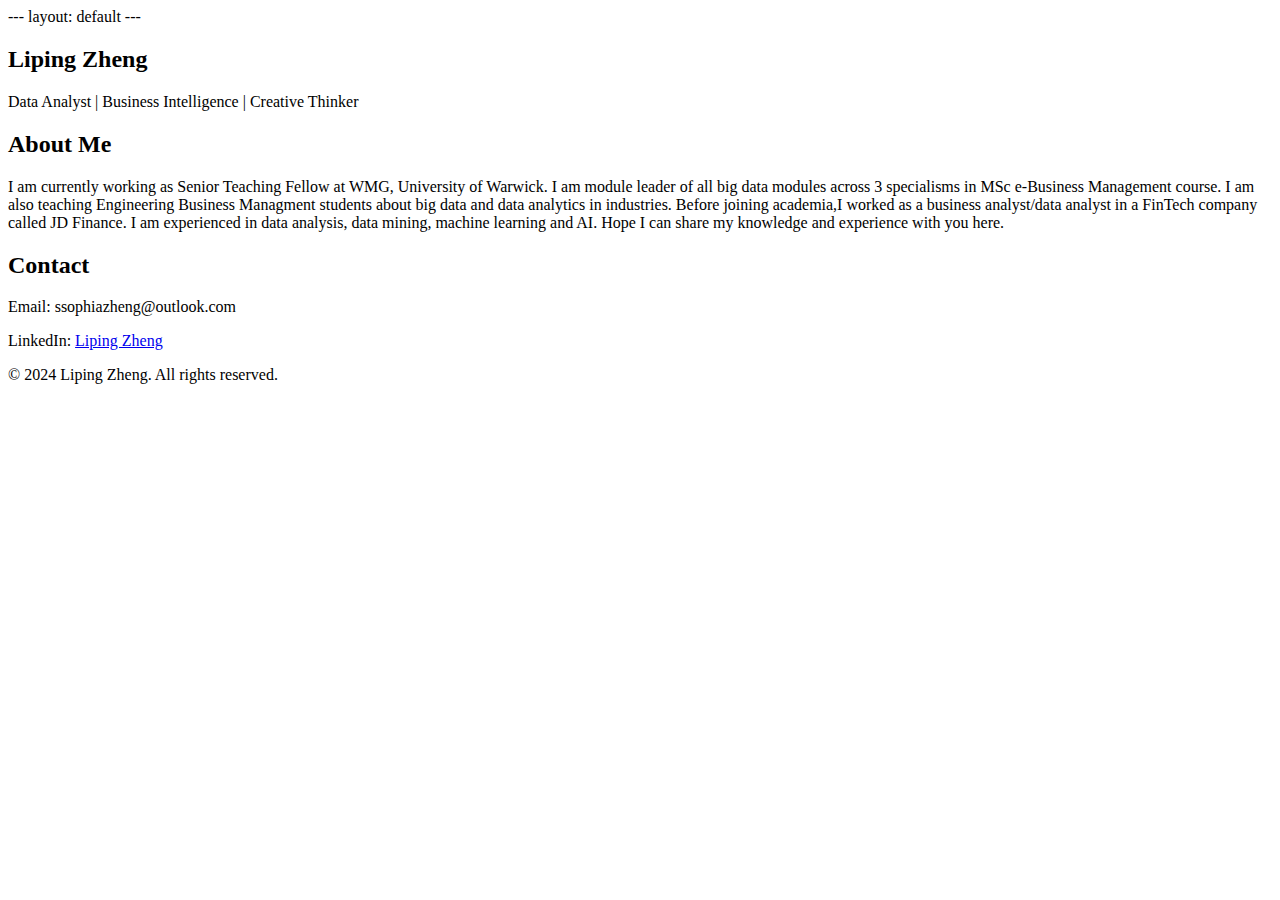
==== index.html @ 557830fd "Update index.html" ====
---
layout: default
---

<!DOCTYPE html>
<html lang="en">
<head>
    <meta charset="UTF-8">
    <meta name="viewport" content="width=device-width, initial-scale=1.0">
    <title>Liping Zheng - Portfolio</title>
    <!--<link rel="stylesheet" href="styles.css"> -->
</head>
<body>
    <main>
        <section id="Intro">
            <h2>Liping Zheng</h2>
            <p>Data Analyst | Business Intelligence | Creative Thinker</p>
        </section>
        
        <section id="about">
            <h2>About Me</h2>
            <p>I am currently working as Senior Teaching Fellow at WMG, University of Warwick. I am module leader of all big data modules across 3 specialisms in MSc e-Business Management course. I am also teaching Engineering Business Managment students about big data and data analytics in industries. Before joining academia,I worked as a business analyst/data analyst in a FinTech company called JD Finance. I am experienced in data analysis, data mining, machine learning and AI. Hope I can share my knowledge and experience with you here.</p>
        </section>
        
        <!--
        <section id="projects">
            <h2>Projects</h2>
            <div class="project">
                <h3>Project 1</h3>
                <p>Description of your first project.</p>
            </div>
            <div class="project">
                <h3>Project 2</h3>
                <p>Description of your second project.</p>
            </div>
            <!-- Add more projects as needed -->
        </section>

        <section id="contact">
            <h2>Contact</h2>
            <p>Email: ssophiazheng@outlook.com</p>
            <p>LinkedIn: <a href="https://uk.linkedin.com/in/liping-zheng-23a71a92">Liping Zheng</a></p>
        </section>
    </main>

    <footer>
        <p>&copy; 2024 Liping Zheng. All rights reserved.</p>
    </footer>
</body>
</html>
---- styles.css ----
:root {
  --primary-color: #00ff00;
  --secondary-color: #0066cc;
  --text-color: #ffffff;
  --background-color: #000000;
}

body {
  background-color: var(--background-color);
  color: var(--text-color);
  font-family: 'Roboto', sans-serif;
  line-height: 1.6;
  margin: 0;
  padding: 0;
}

.container {
  max-width: 1200px;
  margin: 0 auto;
  padding: 20px;
}

h1, h2, h3 {
  color: var(--primary-color);
}

a {
  color: var(--secondary-color);
  text-decoration: none;
  transition: color 0.3s ease;
}

a:hover {
  color: var(--primary-color);
}

.button {
  background-color: var(--primary-color);
  color: var(--background-color);
  padding: 10px 20px;
  border: none;
  border-radius: 5px;
  cursor: pointer;
  transition: background-color 0.3s ease;
}

.button:hover {
  background-color: var(--secondary-color);
}

.tech-border {
  border: 2px solid var(--primary-color);
  border-radius: 10px;
  padding: 20px;
  margin-bottom: 20px;
}

.glow-text {
  text-shadow: 0 0 10px var(--primary-color);
}
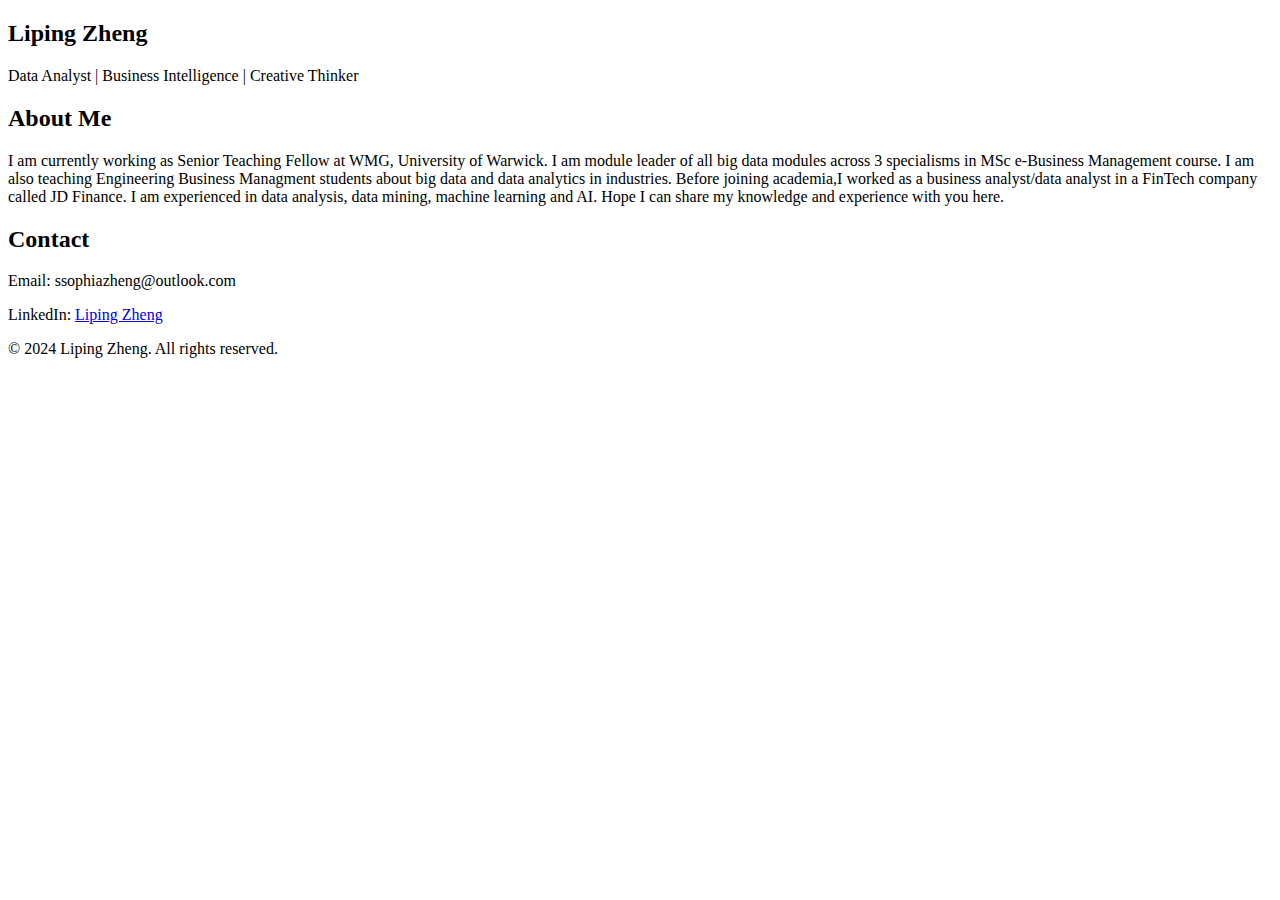
==== commit 4c8c743b: "Update index.html" ====
--- a/index.html
+++ b/index.html
@@ -1,7 +1,3 @@
----
-layout: default
----
-
 <!DOCTYPE html>
 <html lang="en">
 <head>
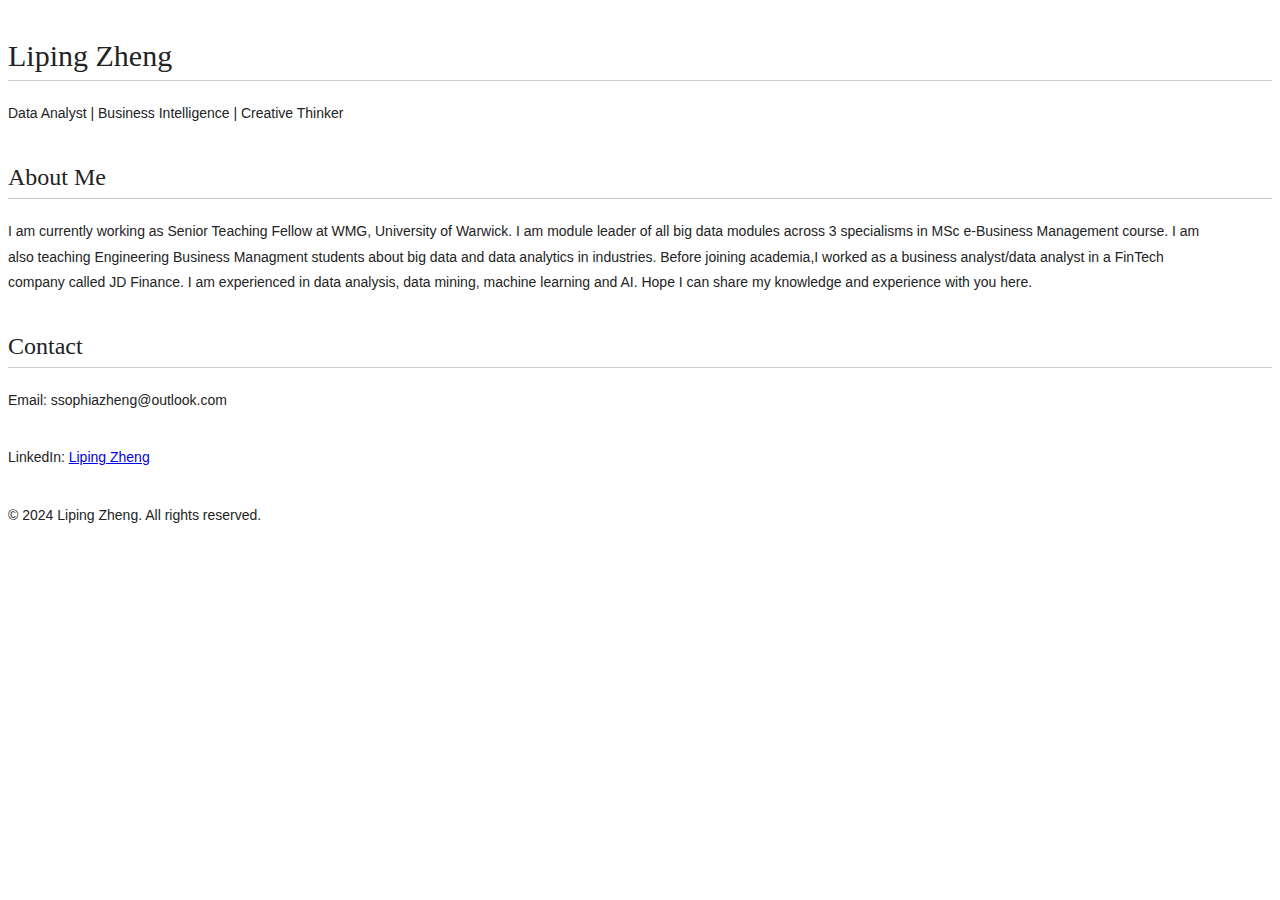
==== commit 4d0d6a6e: "Update index.html" ====
--- a/index.html
+++ b/index.html
@@ -6,10 +6,42 @@
     <title>Liping Zheng - Portfolio</title>
     <!--<link rel="stylesheet" href="styles.css"> -->
 </head>
+<style>
+    h1 {
+    font-size: 30px;
+}
+    h2 {
+    font-size: 24px;
+}
+    h1, h2, h3 {
+    font-family: Arvo, Monaco, serif;
+    line-height: 1.3;
+    font-weight: normal;
+}
+    h1, h2, h3 {
+    display: block;
+    border-bottom: 1px solid #ccc;
+    padding-bottom: 5px;
+}
+    h1, h2, h3, h4, h5, h6 {
+    color: #232323;
+    margin: 36px 0 10px;
+}
+    p {
+    margin: 0 0 22px;
+}
+    p {
+    padding: 10px 50px 0 0;
+    font-family: "Helvetica Neue", Helvetica, Arial, sans-serif;
+    font-size: 14px;
+    color: #232323;
+    line-height: 1.8em;
+}
+</style>
 <body>
     <main>
         <section id="Intro">
-            <h2>Liping Zheng</h2>
+            <h1>Liping Zheng</h1>
             <p>Data Analyst | Business Intelligence | Creative Thinker</p>
         </section>
         
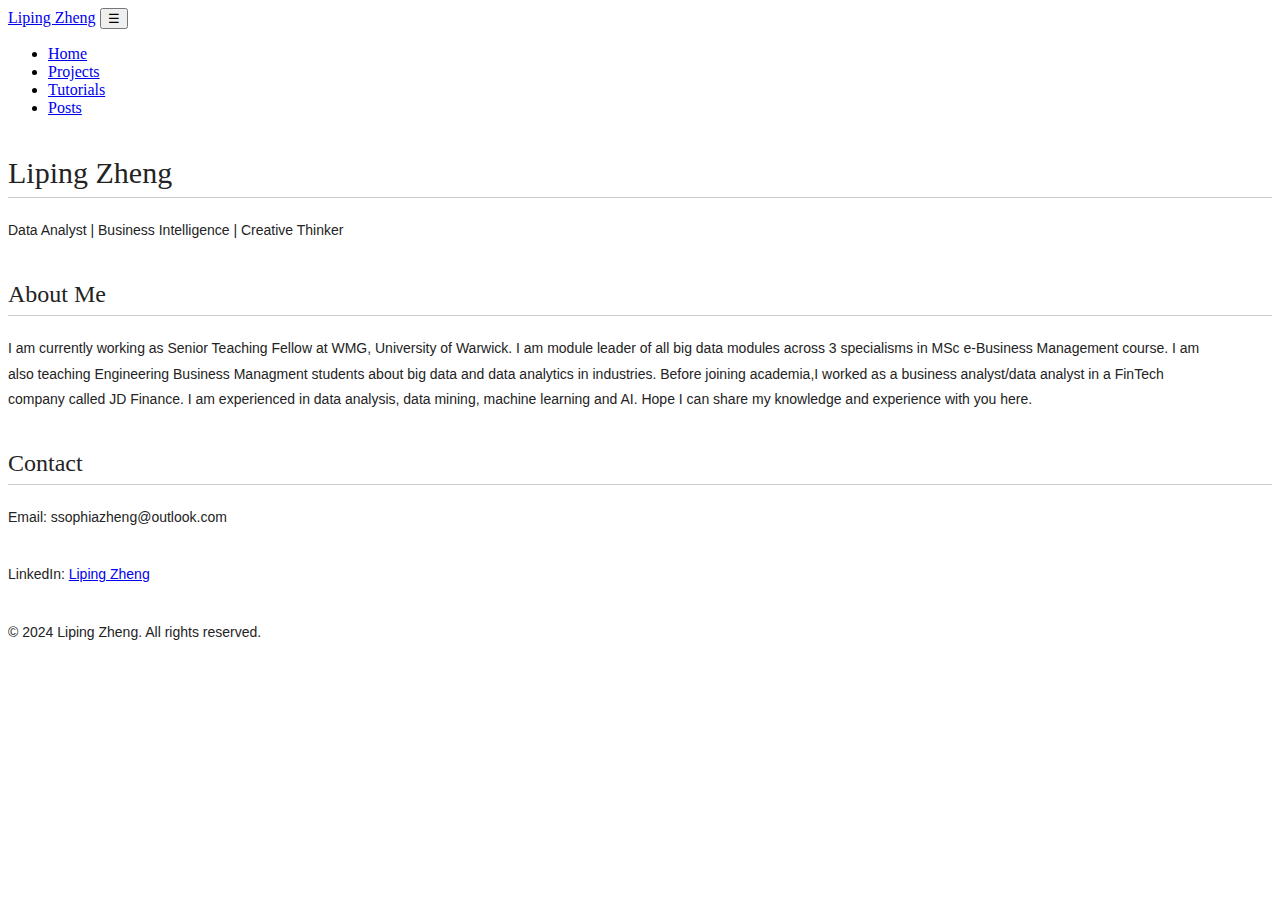
==== commit be5acb22: "Update index.html" ====
--- a/index.html
+++ b/index.html
@@ -39,6 +39,18 @@
 }
 </style>
 <body>
+    <header class="header">
+        <nav class="nav-container">
+            <a href="/" class="logo">Liping Zheng</a>
+            <button class="nav-toggle" aria-label="Toggle navigation">☰</button>
+            <ul class="nav-menu">
+                <li><a href="/" class="nav-link">Home</a></li>
+                <li><a href="/projects" class="nav-link">Projects</a></li>
+                <li><a href="/tutorials" class="nav-link">Tutorials</a></li>
+                <li><a href="/posts" class="nav-link">Posts</a></li>
+            </ul>
+        </nav>
+    </header>
     <main>
         <section id="Intro">
             <h1>Liping Zheng</h1>
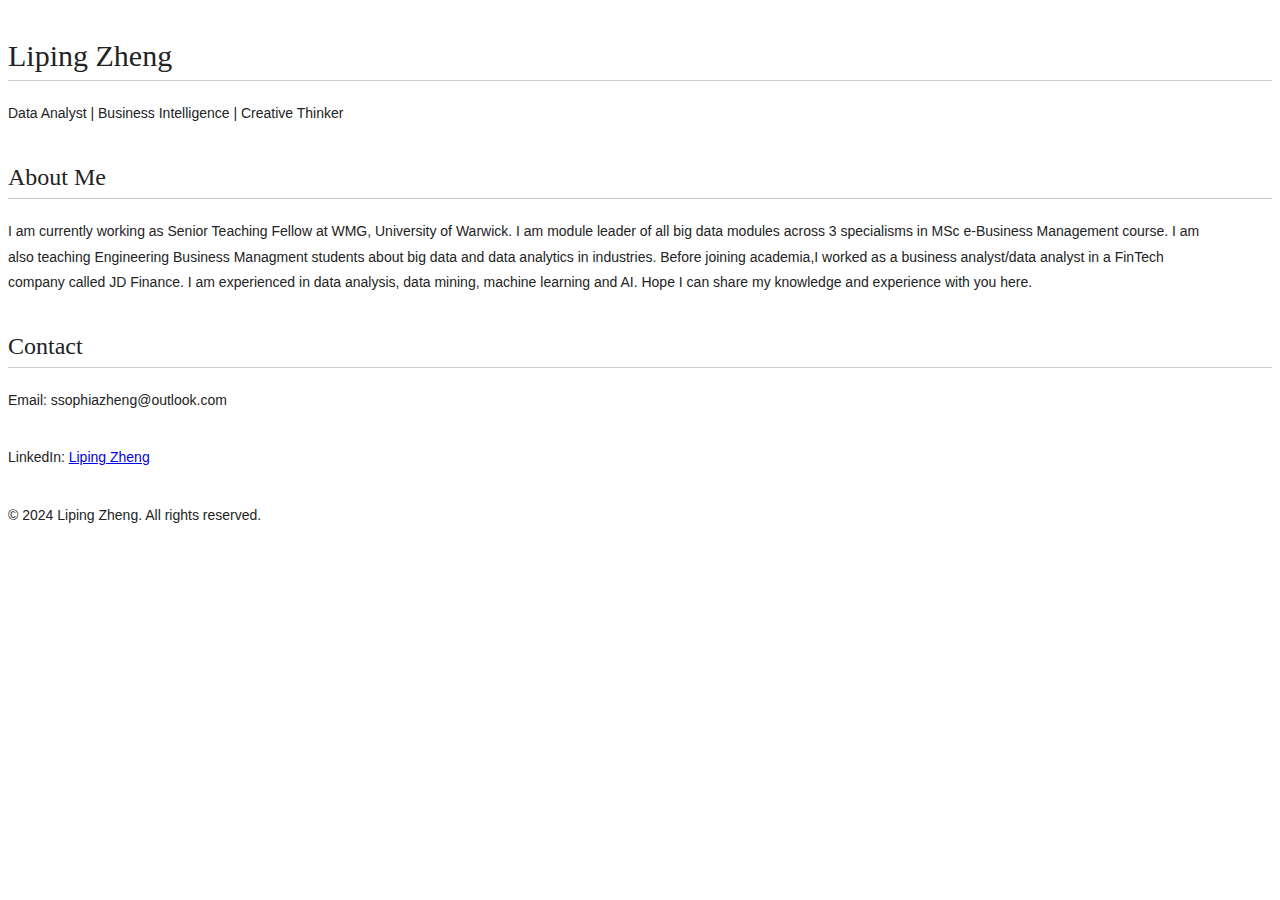
==== commit 5bc07ceb: "Update index.html" ====
--- a/index.html
+++ b/index.html
@@ -39,18 +39,6 @@
 }
 </style>
 <body>
-    <header class="header">
-        <nav class="nav-container">
-            <a href="/" class="logo">Liping Zheng</a>
-            <button class="nav-toggle" aria-label="Toggle navigation">☰</button>
-            <ul class="nav-menu">
-                <li><a href="/" class="nav-link">Home</a></li>
-                <li><a href="/projects" class="nav-link">Projects</a></li>
-                <li><a href="/tutorials" class="nav-link">Tutorials</a></li>
-                <li><a href="/posts" class="nav-link">Posts</a></li>
-            </ul>
-        </nav>
-    </header>
     <main>
         <section id="Intro">
             <h1>Liping Zheng</h1>
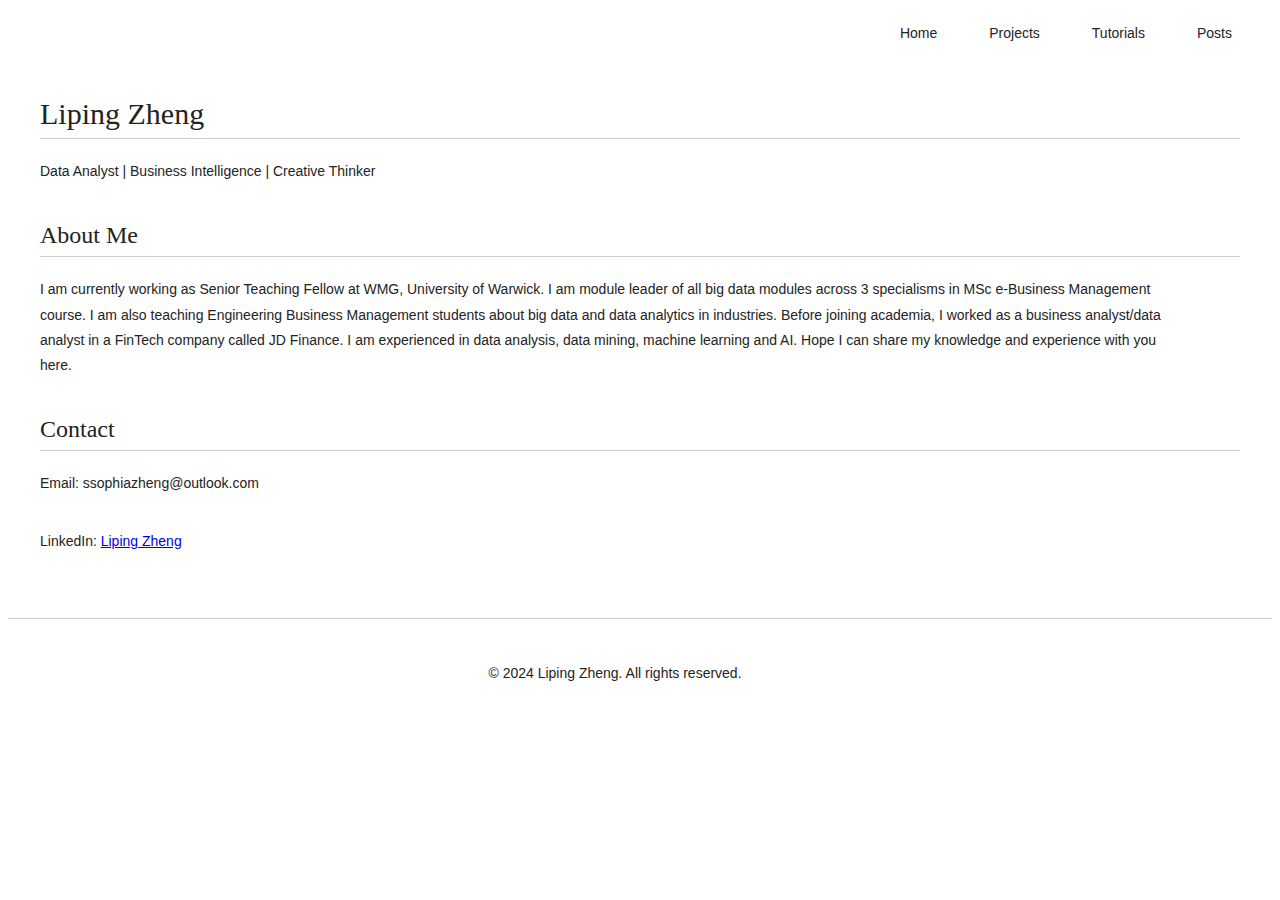
==== commit 51aa807b: "Update index.html" ====
--- a/index.html
+++ b/index.html
@@ -4,75 +4,167 @@
     <meta charset="UTF-8">
     <meta name="viewport" content="width=device-width, initial-scale=1.0">
     <title>Liping Zheng - Portfolio</title>
-    <!--<link rel="stylesheet" href="styles.css"> -->
 </head>
 <style>
+    /* Your existing styles */
     h1 {
-    font-size: 30px;
-}
+        font-size: 30px;
+    }
     h2 {
-    font-size: 24px;
-}
+        font-size: 24px;
+    }
     h1, h2, h3 {
-    font-family: Arvo, Monaco, serif;
-    line-height: 1.3;
-    font-weight: normal;
-}
+        font-family: Arvo, Monaco, serif;
+        line-height: 1.3;
+        font-weight: normal;
+    }
     h1, h2, h3 {
-    display: block;
-    border-bottom: 1px solid #ccc;
-    padding-bottom: 5px;
-}
+        display: block;
+        border-bottom: 1px solid #ccc;
+        padding-bottom: 5px;
+    }
     h1, h2, h3, h4, h5, h6 {
-    color: #232323;
-    margin: 36px 0 10px;
-}
+        color: #232323;
+        margin: 36px 0 10px;
+    }
     p {
-    margin: 0 0 22px;
-}
-    p {
-    padding: 10px 50px 0 0;
-    font-family: "Helvetica Neue", Helvetica, Arial, sans-serif;
-    font-size: 14px;
-    color: #232323;
-    line-height: 1.8em;
-}
+        margin: 0 0 22px;
+        padding: 10px 50px 0 0;
+        font-family: "Helvetica Neue", Helvetica, Arial, sans-serif;
+        font-size: 14px;
+        color: #232323;
+        line-height: 1.8em;
+    }
+
+    /* Updated navigation styles */
+    .header {
+        padding: 1rem 0;
+        margin-bottom: 2rem;
+    }
+
+    .nav-container {
+        max-width: 1200px;
+        margin: 0 auto;
+        padding: 0 2rem;
+        text-align: right; /* Align items to the right */
+    }
+
+    .nav-menu {
+        display: inline-block; /* Display as inline block for natural text alignment */
+        margin: 0;
+        padding: 0;
+        list-style: none;
+    }
+
+    .nav-menu li {
+        display: inline-block;
+        margin-left: 2rem;
+    }
+
+    .nav-link {
+        color: #232323;
+        text-decoration: none;
+        font-family: "Helvetica Neue", Helvetica, Arial, sans-serif;
+        font-size: 14px;
+        padding: 0.5rem;
+        transition: color 0.3s ease;
+    }
+
+    .nav-link:hover {
+        color: #007bff;
+    }
+
+    /* Container for main content */
+    .container {
+        max-width: 1200px;
+        margin: 0 auto;
+        padding: 0 2rem;
+    }
+
+    /* Responsive navigation */
+    .nav-toggle {
+        display: none;
+        background: none;
+        border: none;
+        font-size: 1.5rem;
+        cursor: pointer;
+        float: right;
+    }
+
+    @media (max-width: 768px) {
+        .nav-toggle {
+            display: block;
+        }
+
+        .nav-menu {
+            display: none;
+            width: 100%;
+            text-align: center;
+            padding: 1rem 0;
+        }
+
+        .nav-menu.active {
+            display: block;
+        }
+
+        .nav-menu li {
+            display: block;
+            margin: 1rem 0;
+        }
+    }
+
+    /* Footer styles */
+    footer {
+        margin-top: 4rem;
+        padding: 2rem;
+        text-align: center;
+        border-top: 1px solid #ccc;
+    }
 </style>
 <body>
-    <main>
-        <section id="Intro">
-            <h1>Liping Zheng</h1>
-            <p>Data Analyst | Business Intelligence | Creative Thinker</p>
-        </section>
-        
-        <section id="about">
-            <h2>About Me</h2>
-            <p>I am currently working as Senior Teaching Fellow at WMG, University of Warwick. I am module leader of all big data modules across 3 specialisms in MSc e-Business Management course. I am also teaching Engineering Business Managment students about big data and data analytics in industries. Before joining academia,I worked as a business analyst/data analyst in a FinTech company called JD Finance. I am experienced in data analysis, data mining, machine learning and AI. Hope I can share my knowledge and experience with you here.</p>
-        </section>
-        
-        <!--
-        <section id="projects">
-            <h2>Projects</h2>
-            <div class="project">
-                <h3>Project 1</h3>
-                <p>Description of your first project.</p>
-            </div>
-            <div class="project">
-                <h3>Project 2</h3>
-                <p>Description of your second project.</p>
-            </div>
-            <!-- Add more projects as needed -->
-        </section>
+    <header class="header">
+        <nav class="nav-container">
+            <button class="nav-toggle" aria-label="Toggle navigation">☰</button>
+            <ul class="nav-menu">
+                <li><a href="/" class="nav-link">Home</a></li>
+                <li><a href="/projects" class="nav-link">Projects</a></li>
+                <li><a href="/tutorials" class="nav-link">Tutorials</a></li>
+                <li><a href="/posts" class="nav-link">Posts</a></li>
+            </ul>
+        </nav>
+    </header>
 
-        <section id="contact">
-            <h2>Contact</h2>
-            <p>Email: ssophiazheng@outlook.com</p>
-            <p>LinkedIn: <a href="https://uk.linkedin.com/in/liping-zheng-23a71a92">Liping Zheng</a></p>
-        </section>
-    </main>
+    <div class="container">
+        <main>
+            <section id="Intro">
+                <h1>Liping Zheng</h1>
+                <p>Data Analyst | Business Intelligence | Creative Thinker</p>
+            </section>
+            
+            <section id="about">
+                <h2>About Me</h2>
+                <p>I am currently working as Senior Teaching Fellow at WMG, University of Warwick. I am module leader of all big data modules across 3 specialisms in MSc e-Business Management course. I am also teaching Engineering Business Management students about big data and data analytics in industries. Before joining academia, I worked as a business analyst/data analyst in a FinTech company called JD Finance. I am experienced in data analysis, data mining, machine learning and AI. Hope I can share my knowledge and experience with you here.</p>
+            </section>
+            
+            <section id="contact">
+                <h2>Contact</h2>
+                <p>Email: ssophiazheng@outlook.com</p>
+                <p>LinkedIn: <a href="https://uk.linkedin.com/in/liping-zheng-23a71a92">Liping Zheng</a></p>
+            </section>
+        </main>
+    </div>
 
     <footer>
         <p>&copy; 2024 Liping Zheng. All rights reserved.</p>
     </footer>
+
+    <script>
+        const navToggle = document.querySelector('.nav-toggle');
+        const navMenu = document.querySelector('.nav-menu');
+
+        navToggle.addEventListener('click', () => {
+            navMenu.classList.toggle('active');
+        });
+    </script>
 </body>
 </html>
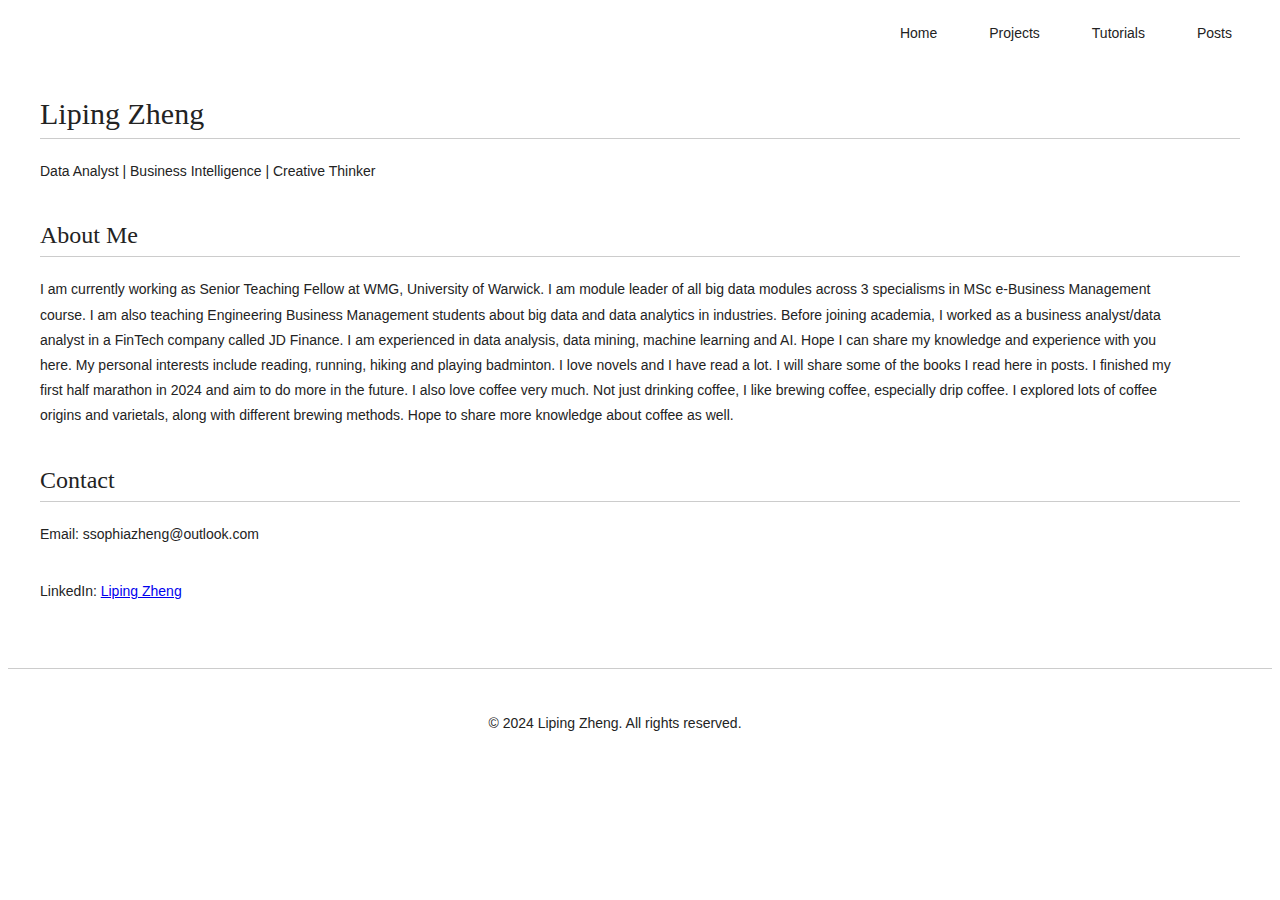
==== commit e892c1f8: "Update index.html" ====
--- a/index.html
+++ b/index.html
@@ -143,7 +143,19 @@
             
             <section id="about">
                 <h2>About Me</h2>
-                <p>I am currently working as Senior Teaching Fellow at WMG, University of Warwick. I am module leader of all big data modules across 3 specialisms in MSc e-Business Management course. I am also teaching Engineering Business Management students about big data and data analytics in industries. Before joining academia, I worked as a business analyst/data analyst in a FinTech company called JD Finance. I am experienced in data analysis, data mining, machine learning and AI. Hope I can share my knowledge and experience with you here.</p>
+                <p>I am currently working as Senior Teaching Fellow at WMG, University of Warwick. 
+                    I am module leader of all big data modules across 3 specialisms in MSc e-Business Management course. 
+                    I am also teaching Engineering Business Management students about big data and data analytics in industries. 
+                    Before joining academia, I worked as a business analyst/data analyst in a FinTech company called JD Finance. 
+                    I am experienced in data analysis, data mining, machine learning and AI. 
+                    Hope I can share my knowledge and experience with you here.
+
+                    My personal interests include reading, running, hiking and playing badminton. I love novels and I have read a lot.
+                    I will share some of the books I read here in posts. I finished my first half marathon in 2024 and aim to do more in the future.
+                    I also love coffee very much. Not just drinking coffee, I like brewing coffee, especially drip coffee. 
+                    I explored lots of coffee origins and varietals, along with different brewing methods. 
+                    Hope to share more knowledge about coffee as well. 
+                </p>
             </section>
             
             <section id="contact">
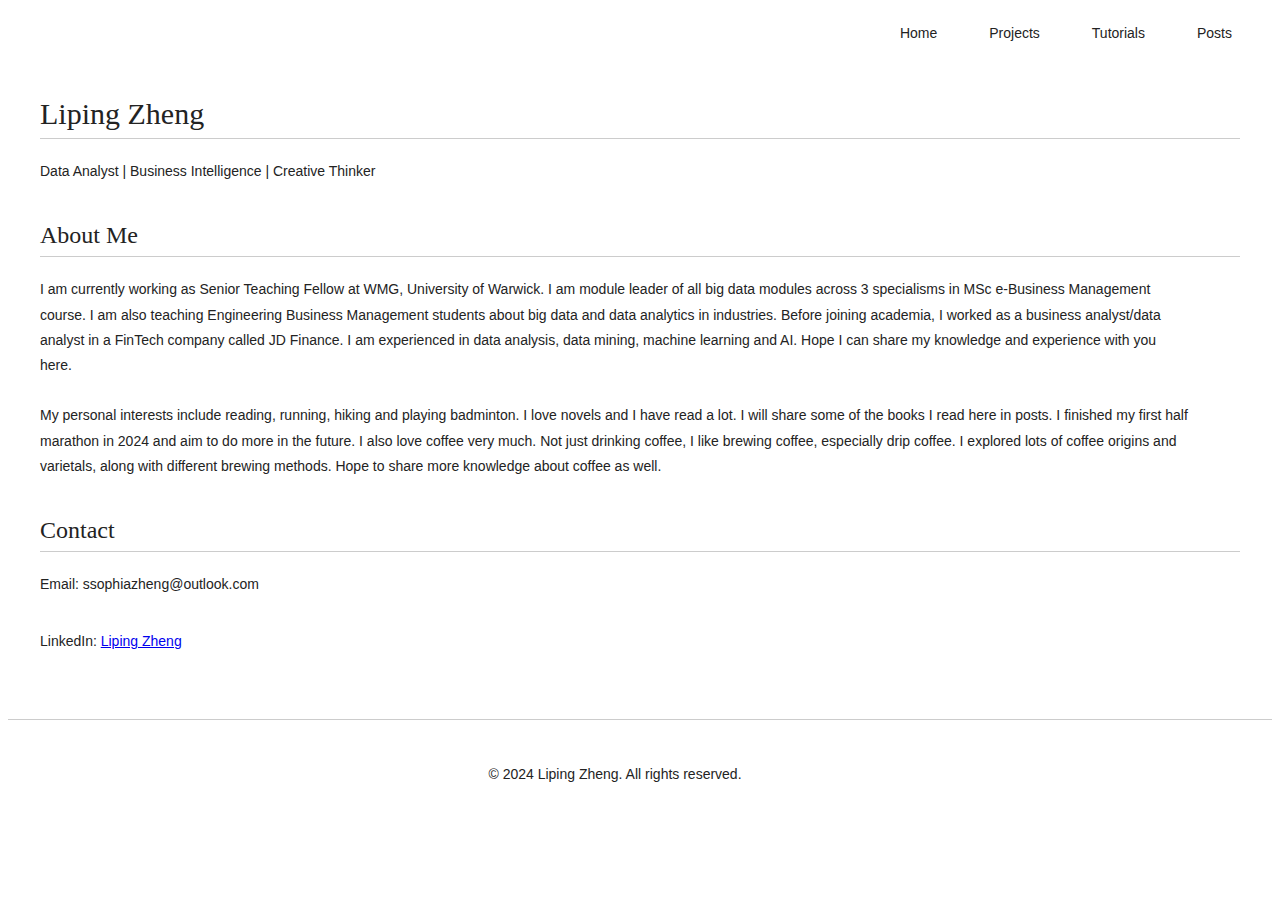
==== commit cd70ea40: "Update index.html" ====
--- a/index.html
+++ b/index.html
@@ -149,7 +149,8 @@
                     Before joining academia, I worked as a business analyst/data analyst in a FinTech company called JD Finance. 
                     I am experienced in data analysis, data mining, machine learning and AI. 
                     Hope I can share my knowledge and experience with you here.
-
+                    <br>
+                    <br>
                     My personal interests include reading, running, hiking and playing badminton. I love novels and I have read a lot.
                     I will share some of the books I read here in posts. I finished my first half marathon in 2024 and aim to do more in the future.
                     I also love coffee very much. Not just drinking coffee, I like brewing coffee, especially drip coffee. 
